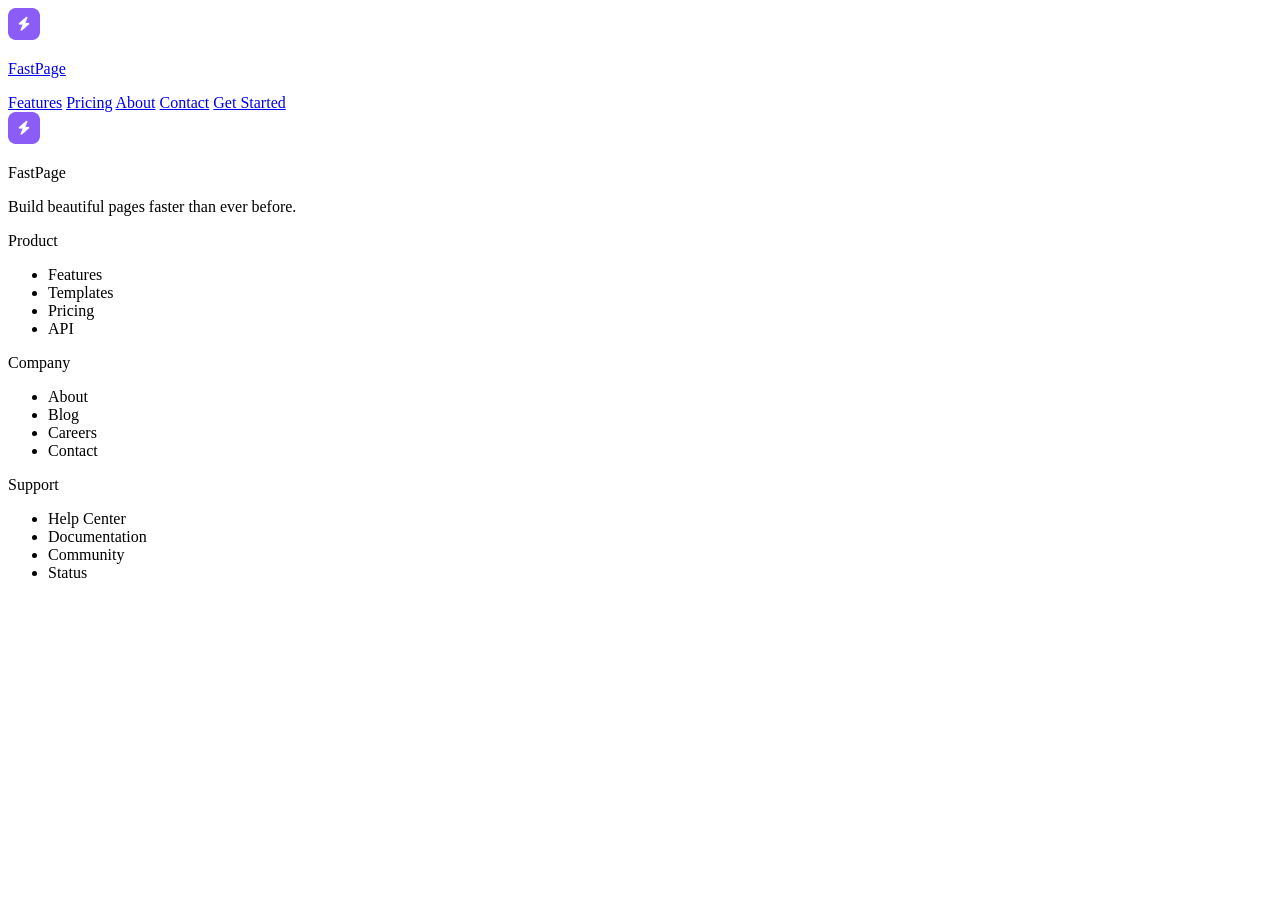
==== index.html @ d472c34e "Initial commit" ====
<!DOCTYPE html>
<html lang="en">

<head>
    <link rel="preconnect" href="https://fonts.googleapis.com">
    <link rel="preconnect" href="https://fonts.gstatic.com" crossorigin>
    <link
        href="https://fonts.googleapis.com/css2?family=Inter:ital,opsz,wght@0,14..32,100..900;1,14..32,100..900&family=Montserrat:ital,wght@0,100..900;1,100..900&display=swap"
        rel="stylesheet">
    <meta charset="UTF-8">
    <meta name="viewport" content="width=device-width, initial-scale=1.0">
    <link rel="stylesheet" href="css/style.css">
    <title>Home</title>
</head>

<body>
    <header class="header">
        <div class="container">
            <nav class="navbar">
                <a class="logo" href="index.html">
                    <img src="images/div (33).png" alt="logo" class="logo-img">
                    <p class="logo-text">FastPage</p>
                </a>
                <div class="nav-menu">
                    <a href="features.html" class="nav-item">Features</a>
                    <a href="pricing.html" class="nav-item">Pricing</a>
                    <a href="about.html" class="nav-item">About</a>
                    <a href="contact.html" class="nav-item">Contact</a>
                    <a href="about.html" class="btn">Get Started</a>
                </div>
            </nav>
        </div>
    </header>
    <footer class="footer">
        <div class="footer-menu">
            <div class="footer-logo">
                <div class="logo">
                    <img src="images/div (33).png" alt="logo" class="logo-img">
                    <p class="logo-text">FastPage</p>
                </div>
                <p>Build beautiful pages faster than ever before.</p>
            </div>
            <div class="footer-item">
                <p>Product</p>
                <ul class="item-list">
                    <li>Features</li>
                    <li>Templates</li>
                    <li>Pricing</li>
                    <li>API</li>
                </ul>
            </div>
            <div class="footer-item">
                <p>Company</p>
                <ul class="item-list">
                    <li>About</li>
                    <li>Blog</li>
                    <li>Careers</li>
                    <li>Contact</li>
                </ul>
            </div>
            <div class="footer-item">
                <p>Support</p>
                <ul class="item-list">
                    <li>Help Center</li>
                    <li>Documentation</li>
                    <li>Community</li>
                    <li>Status</li>
                </ul>
            </div>
        </div>
    </footer>
</body>

</html>
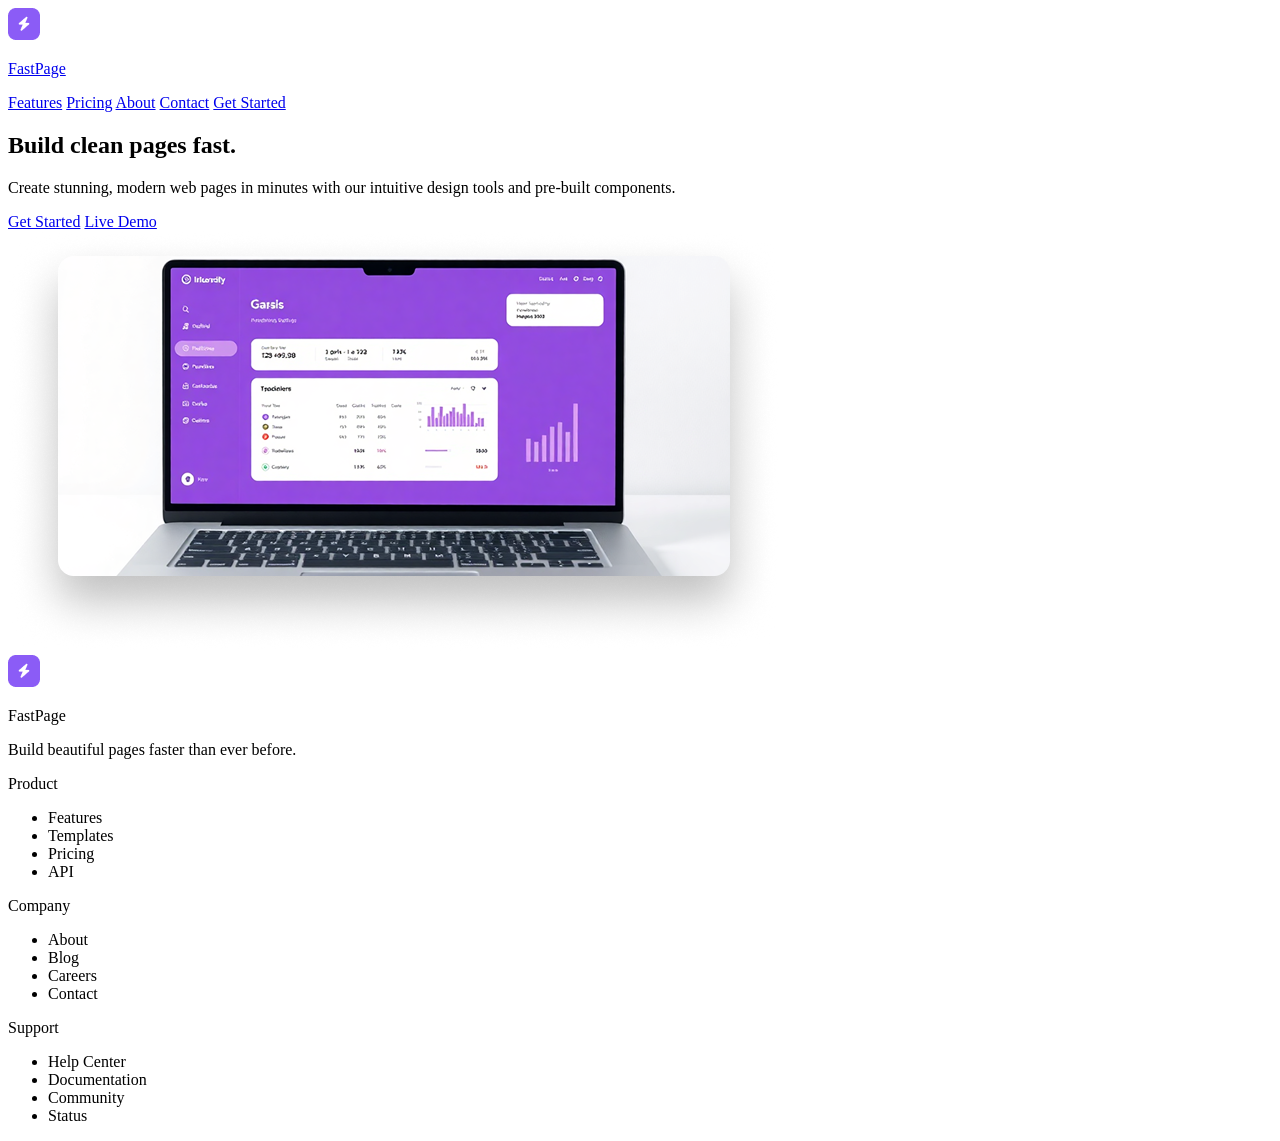
==== commit 1d50a577: "Completed Hero Section" ====
--- a/index.html
+++ b/index.html
@@ -31,6 +31,22 @@
             </nav>
         </div>
     </header>
+    <main>
+        <section class="hero_home">
+            <div class="hero_container">
+                <h1>Build clean pages fast.</h1>
+                <p>Create stunning, modern web pages in minutes with our intuitive design tools and pre-built
+                    components.</p>
+                <div class="hero_btn">
+                    <a href="about.html" class=" btn btn_started">Get Started</a>
+                    <a href="about.html" class="btn btn_live">Live Demo</a>
+                </div>
+                <div class="hero_img">
+                    <img src="images/img (7).png" alt="Hero image" class="hero_img">
+                </div>
+            </div>
+        </section>
+    </main>
     <footer class="footer">
         <div class="footer-menu">
             <div class="footer-logo">
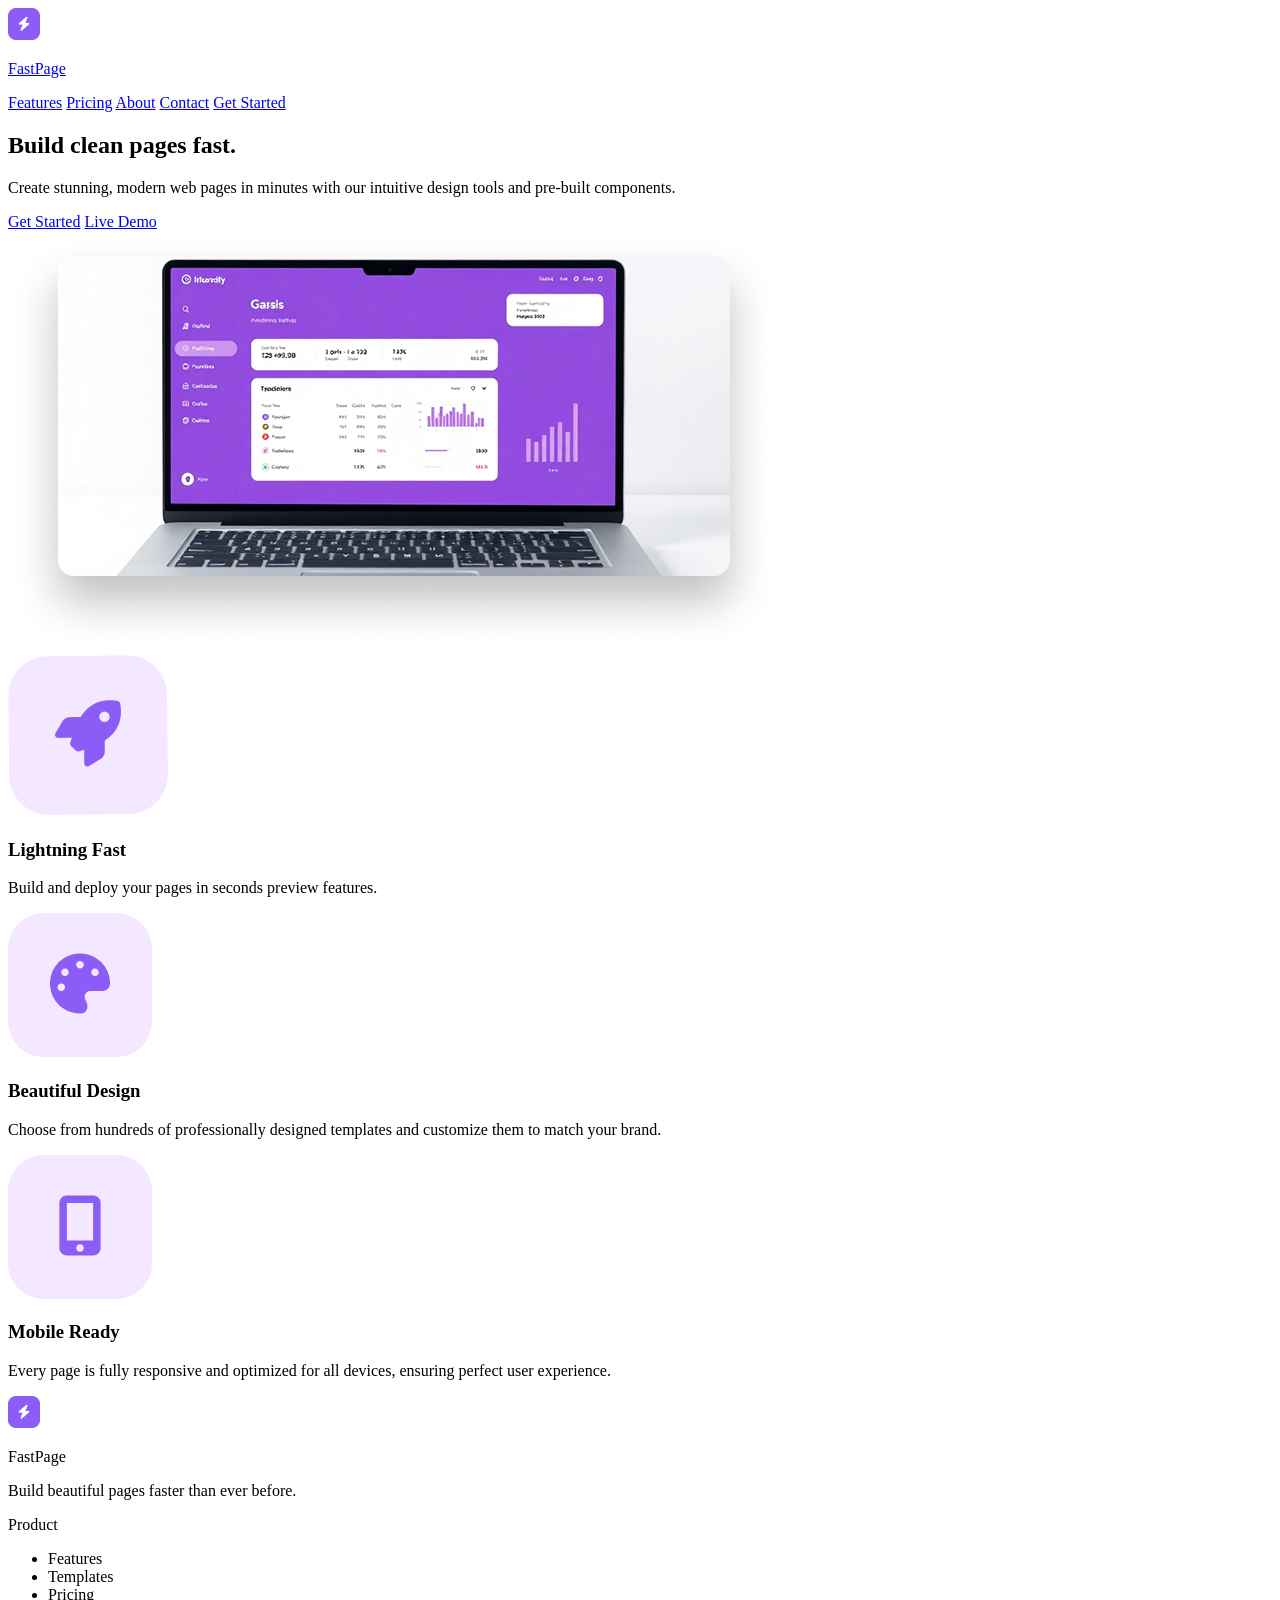
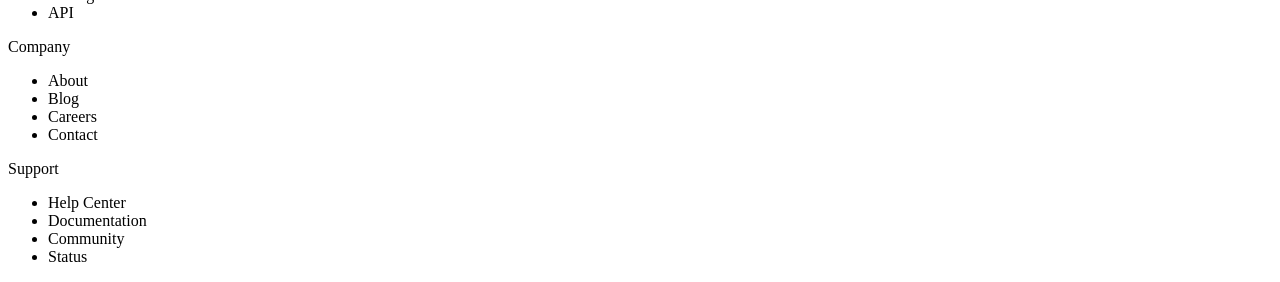
==== commit 1eca8901: "Feature Section Completed" ====
--- a/index.html
+++ b/index.html
@@ -46,6 +46,33 @@
                 </div>
             </div>
         </section>
+        <section class="feature_home">
+            <div class="feature_menu">
+                <div class="feature_item">
+                    <div>
+                        <img src="images/div(33).png" alt="Fetaure icon" class="feature_icon">
+                    </div>
+                    <h3>Lightning Fast</h3>
+                    <p>Build and deploy your pages in seconds preview features.</p>
+                </div>
+                <div class="feature_item">
+                    <div>
+                        <img src="images/div (34).png" alt="Fetaure icon" class="feature_icon">
+                    </div>
+                    <h3>Beautiful Design</h3>
+                    <p>Choose from hundreds of professionally designed templates and customize them to match your brand.
+                    </p>
+                </div>
+                <div class="feature_item">
+                    <div>
+                        <img src="images/div (35).png" alt="Fetaure icon" class="feature_icon">
+                    </div>
+                    <h3>Mobile Ready</h3>
+                    <p>Every page is fully responsive and optimized for all devices, ensuring perfect user experience.
+                    </p>
+                </div>
+            </div>
+        </section>
     </main>
     <footer class="footer">
         <div class="footer-menu">
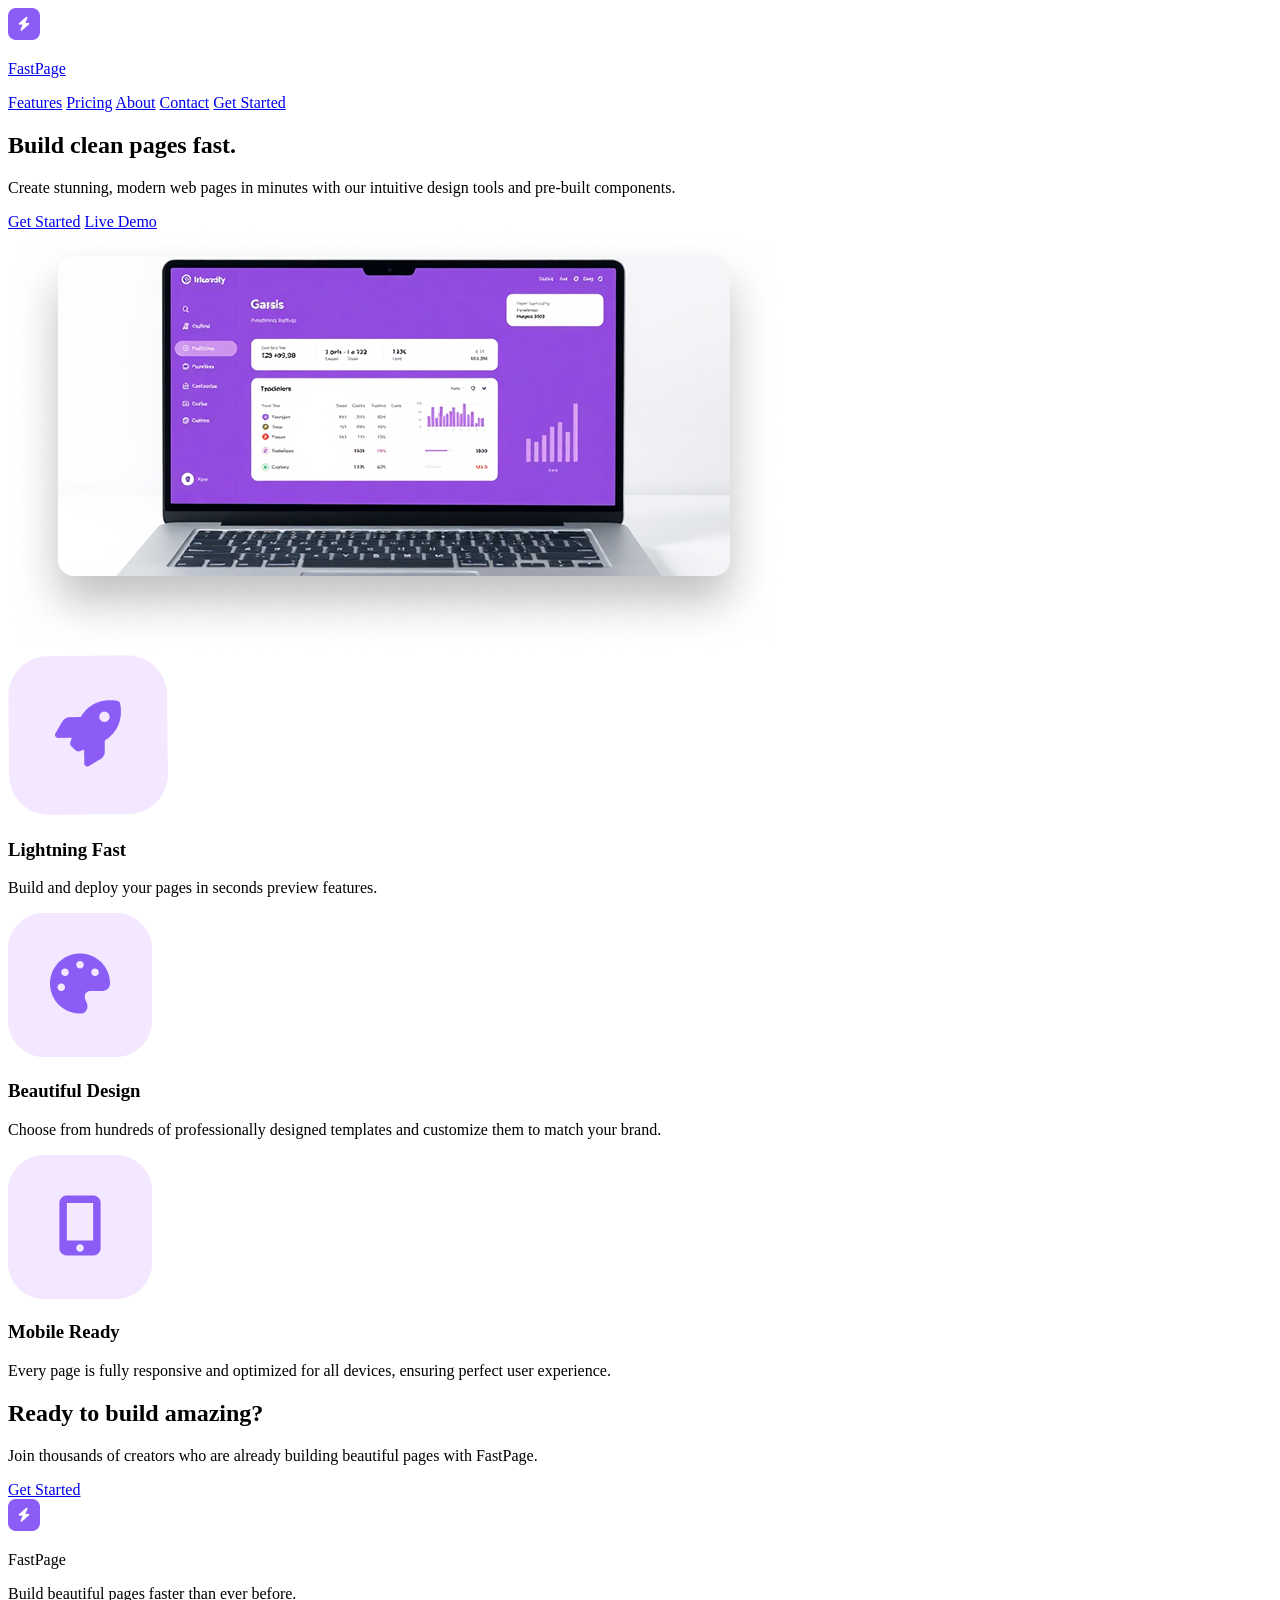
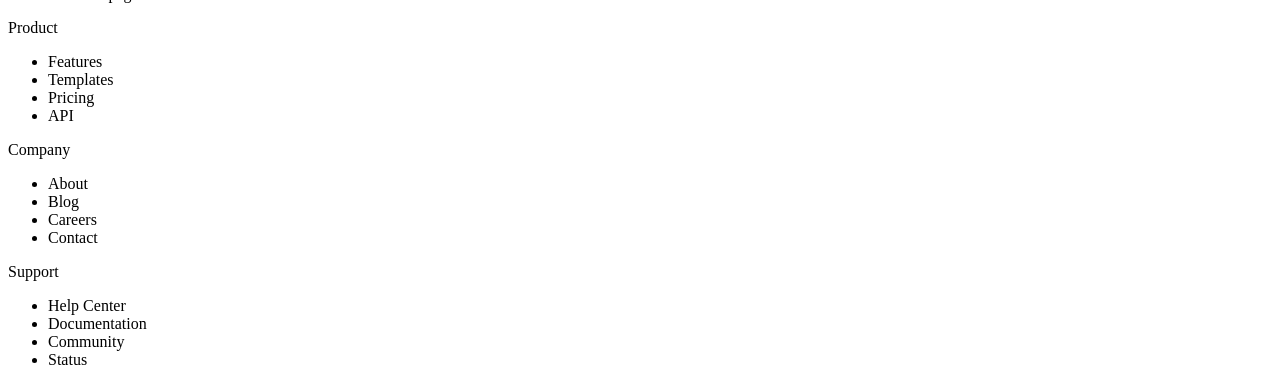
==== commit 095050f6: "Home Page Completed" ====
--- a/index.html
+++ b/index.html
@@ -73,6 +73,13 @@
                 </div>
             </div>
         </section>
+        <section class="cta_home">
+            <div class="cta_container">
+                <h2>Ready to build amazing?</h2>
+                <p>Join thousands of creators who are already building beautiful pages with FastPage.</p>
+                <a href="about.html" class=" btn btn_started">Get Started</a>
+            </div>
+        </section>
     </main>
     <footer class="footer">
         <div class="footer-menu">
